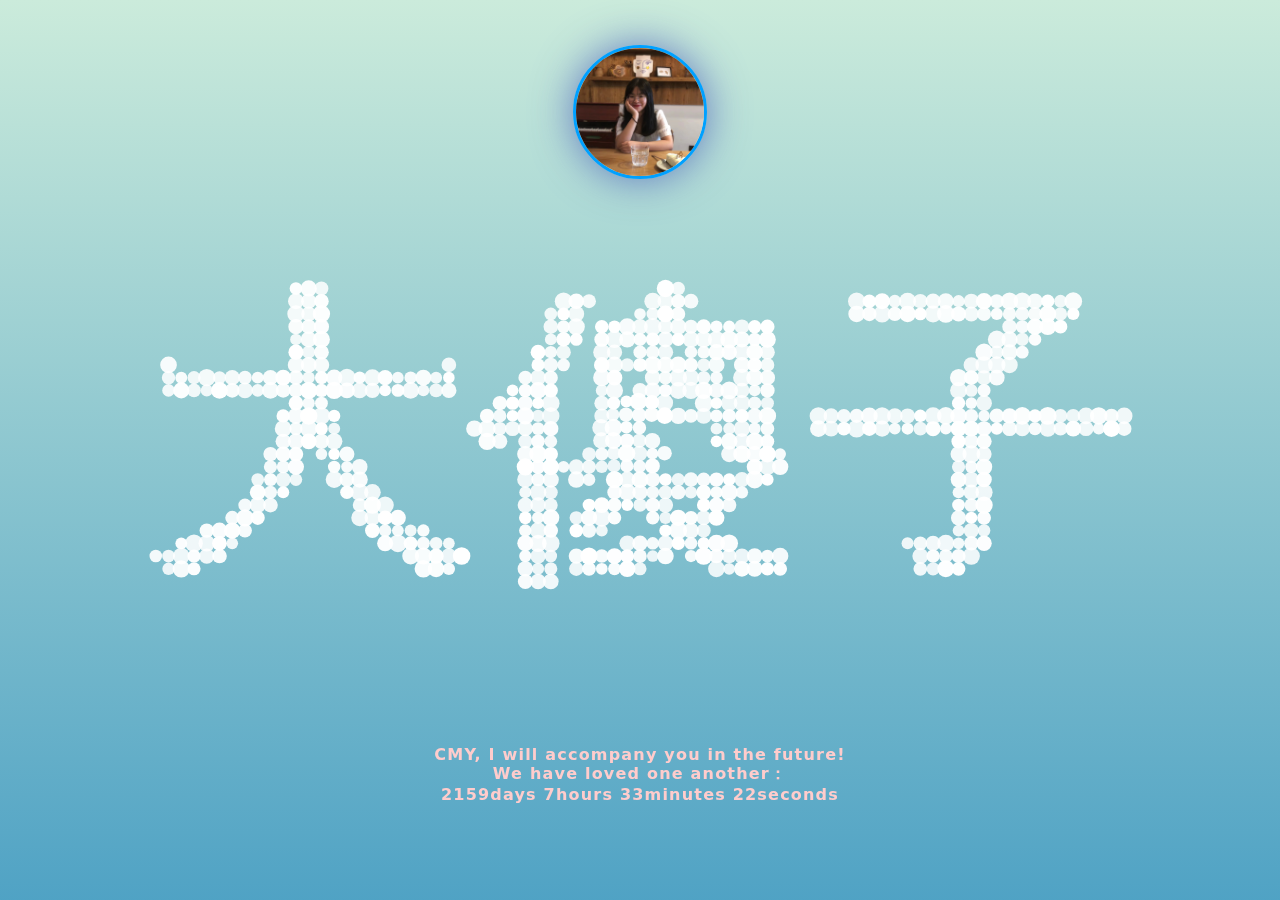
==== 新建文件夹/riqi.html @ cc365758 "Add files via upload" ====
<!DOCTYPE html>
<html>
<head>
    <meta http-equiv="Content-Type" content="text/html; charset=UTF-8">
    <title>to my goddess</title>
    <meta name="viewport" content="width=device-width, initial-scale=1.0">
    <meta name="viewport" content="width=device-width, initial-scale=1.0, maximum-scale=1.0, user-scalable=0">
    <!--<meta itemprop="image" content="./images/fenxiang.png" />-->
    <style>
        html {
            height: 100%;
        }
        body {
            font-family: "Helvetica Neue", "Luxi Sans", "DejaVu Sans", Tahoma, "Hiragino Sans GB", "Microsoft Yahei", sans-serif;
            letter-spacing: 1.2px;
            margin: 0;
        }
        a {
            color: #ebf7f4;
        }
        .body--ready {
            background: -webkit-linear-gradient(top, rgb(203, 235, 219) 0%, rgb(55, 148, 192) 0%);
            background: -moz-linear-gradient(top, rgb(203, 235, 219) 0%, rgb(55, 148, 192) 0%);
            background: -o-linear-gradient(top, rgb(203, 235, 219) 0%, rgb(55, 148, 192) 0%);
            background: -ms-linear-gradient(top, rgb(203, 235, 219) 0%, rgb(55, 148, 192) 0%);
            background: linear-gradient(top, rgb(203, 235, 219) 0%, rgb(55, 148, 192) 0%);
        }
         .body--ready1 {
            background: -webkit-linear-gradient(top, rgb(203, 235, 219) 0%, rgb(55, 148, 192) 30%);
            background: -moz-linear-gradient(top, rgb(203, 235, 219) 0%, rgb(55, 148, 192) 30%);
            background: -o-linear-gradient(top, rgb(203, 235, 219) 0%, rgb(55, 148, 192) 30%);
            background: -ms-linear-gradient(top, rgb(203, 235, 219) 0%, rgb(55, 148, 192) 30%);
            background: linear-gradient(top, rgb(203, 235, 219) 0%, rgb(55, 148, 192) 30%);
        }
        .body--ready2 {
            background: -webkit-linear-gradient(top, rgb(203, 235, 219) 0%, rgb(55, 148, 192) 60%);
            background: -moz-linear-gradient(top, rgb(203, 235, 219) 0%, rgb(55, 148, 192) 60%);
            background: -o-linear-gradient(top, rgb(203, 235, 219) 0%, rgb(55, 148, 192) 60%);
            background: -ms-linear-gradient(top, rgb(203, 235, 219) 0%, rgb(55, 148, 192) 60%);
            background: linear-gradient(top, rgb(203, 235, 219) 0%, rgb(55, 148, 192) 60%);
        }
        .body--ready3 {
            background: -webkit-linear-gradient(top, rgb(203, 235, 219) 0%, rgb(55, 148, 192) 90%);
            background: -moz-linear-gradient(top, rgb(203, 235, 219) 0%, rgb(55, 148, 192) 90%);
            background: -o-linear-gradient(top, rgb(203, 235, 219) 0%, rgb(55, 148, 192) 90%);
            background: -ms-linear-gradient(top, rgb(203, 235, 219) 0%, rgb(55, 148, 192) 90%);
            background: linear-gradient(top, rgb(203, 235, 219) 0%, rgb(55, 148, 192) 90%);
        }

        .body--ready4 {
            background: -webkit-linear-gradient(top, rgb(203, 235, 219) 0%, rgb(55, 148, 192) 120%);
            background: -moz-linear-gradient(top, rgb(203, 235, 219) 0%, rgb(55, 148, 192) 120%);
            background: -o-linear-gradient(top, rgb(203, 235, 219) 0%, rgb(55, 148, 192) 120%);
            background: -ms-linear-gradient(top, rgb(203, 235, 219) 0%, rgb(55, 148, 192) 120%);
            background: linear-gradient(top, rgb(203, 235, 219) 0%, rgb(55, 148, 192) 120%);
        }                
/*         .text {
    position: fixed;
    bottom: 100px;
    text-align: center;
    width: 100%;
} */
        .canvas {
            margin: 0 auto;
            display: block;
        }
        img#logo {
            width: 128px;
            background-size: cover;
            border-radius: 200px;
            box-shadow: 0px 0px 40px rgba(63, 81, 181, 0.72);
            border: 3px solid #00a0ff;
            opacity: 1;
            margin: 0 auto;
            margin-top: 45px;
            margin-bottom: 20px;
            transition: all 1.0s;
        }
        #logo:hover {
            box-shadow: 0 0 10px #fff;
            -webkit-box-shadow: 0 0 19px #fff;
            transform: rotate(360deg);
            -ms-transform: rotate(360deg); /* IE 9 */
            -moz-transform: rotate(360deg); /* Firefox */
            -webkit-transform: rotate(360deg); /* Safari 和 Chrome */
            -o-transform: rotate(360deg); /* Opera */
            filter: progid:DXImageTransform.Microsoft.BasicImage(rotation=3);
        }
        .cs {
            width: 100%;
            height: 100%;
            margin: 0 auto;
            position: absolute;
            text-align: center;
        }
         .music {
            width: 100%;
            height: 100%;
            margin: 0 auto;          
            position: absolute;
            text-align: center;
        }
        .text {
            position: fixed;
            bottom: 80px;
            text-align: center;
            width: 100%;
            font-weight: bold;
        }
        .text-right {
            position: fixed;
            bottom: 50px;
            text-align: right;
            width: 100%;
            font-weight: bold;
        }
    </style>

</head>

<body>
<!--更改为你女朋友的头像-->
<div class="cs">
    <img src=./img/9.jpg id="logo">
</div>
<div class="music">
<!--     <iframe frameborder="no" border="0" marginwidth="0" marginheight="0" width=282 height=86 src="https://music.163.com/outchain/player?type=2&id=34341360&auto=1&height=66"></iframe> -->
    <iframe frameborder="no" border="0" marginwidth="0" marginheight="0" width=298 height=52 src="https://music.163.com/outchain/player?type=2&id=34341360&auto=1&height=32"></iframe>   
</div>
<canvas class="canvas" width="1820" height="905"></canvas>
<p class="text" style="color: #FFCCCC;">
     CMY, I will accompany you in the future!
    <br/>
    We have loved one another：
    <br/>
    <span id="span_dt_dt"></span>
</p>

<script language="javascript">
    function show_date_time() {
        window.setTimeout("show_date_time()", 1000);
        BirthDay = new Date("8/25/2020 00:00:00");//这个日期是可以修改的
        today = new Date();
        timeold = (today.getTime() - BirthDay.getTime());
        sectimeold = timeold / 1000
        secondsold = Math.floor(sectimeold);
        msPerDay = 24 * 60 * 60 * 1000
        e_daysold = timeold / msPerDay
        daysold = Math.floor(e_daysold);
        e_hrsold = (e_daysold - daysold) * 24;
        hrsold = Math.floor(e_hrsold);
        e_minsold = (e_hrsold - hrsold) * 60;
        minsold = Math.floor((e_hrsold - hrsold) * 60);
        seconds = Math.floor((e_minsold - minsold) * 60);
        span_dt_dt.innerHTML = daysold + "days  " + hrsold + "hours  " + minsold + "minutes  " + seconds + "seconds  ";
    }
    show_date_time();
</script>
<script>
    var S = {
        init: function () {
            S.Drawing.init('.canvas');
            var a =Math.floor(Math.random() * 5+1);
			//想说的话
            if (a==1) {
                document.body.classList.add('body--ready');
                alert("你要吃的我都做~"); 
                S.UI.simulate("老梦|遇见你|很幸运|圣诞快乐🎄");
            }else if (a==2){
                document.body.classList.add('body--ready1');
                alert("你想去的地方我都陪你去~");
                S.UI.simulate("老梦|我爱你|圣诞快乐🎄");
            }else if (a==3) {
                 document.body.classList.add('body--ready2');
                 alert("你想做的事情我都陪你做~");
                 S.UI.simulate("Nice|to|Meet|You|#countdown 3|圣诞快乐🎄");
            }else if (a==4) {
                 document.body.classList.add('body--ready3');
                 alert("任何时候记住你都有我，我爱你，超级超级超级爱你~");
                 S.UI.simulate("老梦|以后的路|我|陪着|你|走|#countdown 3|圣诞快乐🎄");
            }else{
                 document.body.classList.add('body--ready4');
                 alert("大傻子，我爱你哦~");
                 S.UI.simulate("大傻子|以后的路|我|陪着|你|走|#countdown 3|圣诞快乐🎄");
            }

            S.Drawing.loop(function () {
                S.Shape.render();
            });
        }
    };
    S.Drawing = (function () {
        var canvas,
            context,
            renderFn,
            requestFrame = window.requestAnimationFrame ||
                window.webkitRequestAnimationFrame ||
                window.mozRequestAnimationFrame ||
                window.oRequestAnimationFrame ||
                window.msRequestAnimationFrame ||
                function (callback) {
                    window.setTimeout(callback, 1000 / 60);
                };
        return {
            init: function (el) {
                canvas = document.querySelector(el);
                context = canvas.getContext('2d');
                this.adjustCanvas();
                window.addEventListener('resize', function (e) {
                    S.Drawing.adjustCanvas();
                });
            },
            loop: function (fn) {
                renderFn = !renderFn ? fn : renderFn;
                this.clearFrame();
                renderFn();
                requestFrame.call(window, this.loop.bind(this));
            },
            adjustCanvas: function () {
                canvas.width = window.innerWidth - 100;
                canvas.height = window.innerHeight - 30;
            },
            clearFrame: function () {
                context.clearRect(0, 0, canvas.width, canvas.height);
            },
            getArea: function () {
                return {w: canvas.width, h: canvas.height};
            },
            drawCircle: function (p, c) {
                context.fillStyle = c.render();
                context.beginPath();
                context.arc(p.x, p.y, p.z, 0, 2 * Math.PI, true);
                context.closePath();
                context.fill();
            }
        };
    }());
    S.UI = (function () {
        var interval,
            currentAction,
            time,
            maxShapeSize = 30,
            sequence = [],
            cmd = '#';
        function formatTime(date) {
            var h = date.getHours(),
                m = date.getMinutes(),
                m = m < 10 ? '0' + m : m;
            return h + ':' + m;
        }
        function getValue(value) {
            return value && value.split(' ')[1];
        }
        function getAction(value) {
            value = value && value.split(' ')[0];
            return value && value[0] === cmd && value.substring(1);
        }
        function timedAction(fn, delay, max, reverse) {
            clearInterval(interval);
            currentAction = reverse ? max : 1;
            fn(currentAction);
            if (!max || (!reverse && currentAction < max) || (reverse && currentAction > 0)) {
                interval = setInterval(function () {
                    currentAction = reverse ? currentAction - 1 : currentAction + 1;
                    fn(currentAction);
                    if ((!reverse && max && currentAction === max) || (reverse && currentAction === 0)) {
                        clearInterval(interval);
                    }
                }, delay);
            }
        }
        function performAction(value) {
            var action,
                value,
                current;
            sequence = typeof (value) === 'object' ? value : sequence.concat(value.split('|'));
            timedAction(function (index) {
                current = sequence.shift();
                action = getAction(current);
                value = getValue(current);
                switch (action) {
                    case 'countdown':
                        value = parseInt(value) || 10;
                        value = value > 0 ? value : 10;
                        timedAction(function (index) {
                            if (index === 0) {
                                if (sequence.length === 0) {
                                    S.Shape.switchShape(S.ShapeBuilder.letter(''));
                                } else {
                                    performAction(sequence);
                                }
                            } else {
                                S.Shape.switchShape(S.ShapeBuilder.letter(index), true);
                            }
                        }, 1000, value, true);
                        break;
                    case 'rectangle':
                        value = value && value.split('x');
                        value = (value && value.length === 2) ? value : [maxShapeSize, maxShapeSize / 2];
                        S.Shape.switchShape(S.ShapeBuilder.rectangle(Math.min(maxShapeSize, parseInt(value[0])), Math.min(maxShapeSize, parseInt(value[1]))));
                        break;
                    case 'circle':
                        value = parseInt(value) || maxShapeSize;
                        value = Math.min(value, maxShapeSize);
                        S.Shape.switchShape(S.ShapeBuilder.circle(value));
                        break;
                    case 'time':
                        var t = formatTime(new Date());
                        if (sequence.length > 0) {
                            S.Shape.switchShape(S.ShapeBuilder.letter(t));
                        } else {
                            timedAction(function () {
                                t = formatTime(new Date());
                                if (t !== time) {
                                    time = t;
                                    S.Shape.switchShape(S.ShapeBuilder.letter(time));
                                }
                            }, 1000);
                        }
                        break;
                    default:
                        S.Shape.switchShape(S.ShapeBuilder.letter(current[0] === cmd ? 'HacPai' : current));
                }
            }, 2000, sequence.length);
        }
        return {
            simulate: function (action) {
                performAction(action);
            }
        };
    }());
    S.Point = function (args) {
        this.x = args.x;
        this.y = args.y;
        this.z = args.z;
        this.a = args.a;
        this.h = args.h;
    };
    S.Color = function (r, g, b, a) {
        this.r = r;
        this.g = g;
        this.b = b;
        this.a = a;
    };
    S.Color.prototype = {
        render: function () {
            return 'rgba(' + this.r + ',' + +this.g + ',' + this.b + ',' + this.a + ')';
        }
    };
    S.Dot = function (x, y) {
        this.p = new S.Point({
            x: x,
            y: y,
            z: 5,
            a: 1,
            h: 0
        });
        this.e = 0.07;
        this.s = true;
        this.c = new S.Color(255, 255, 255, this.p.a);
        this.t = this.clone();
        this.q = [];
    };
    S.Dot.prototype = {
        clone: function () {
            return new S.Point({
                x: this.x,
                y: this.y,
                z: this.z,
                a: this.a,
                h: this.h
            });
        },
        _draw: function () {
            this.c.a = this.p.a;
            S.Drawing.drawCircle(this.p, this.c);
        },
        _moveTowards: function (n) {
            var details = this.distanceTo(n, true),
                dx = details[0],
                dy = details[1],
                d = details[2],
                e = this.e * d;
            if (this.p.h === -1) {
                this.p.x = n.x;
                this.p.y = n.y;
                return true;
            }
            if (d > 1) {
                this.p.x -= ((dx / d) * e);
                this.p.y -= ((dy / d) * e);
            } else {
                if (this.p.h > 0) {
                    this.p.h--;
                } else {
                    return true;
                }
            }
            return false;
        },
        _update: function () {
            if (this._moveTowards(this.t)) {
                var p = this.q.shift();
                if (p) {
                    this.t.x = p.x || this.p.x;
                    this.t.y = p.y || this.p.y;
                    this.t.z = p.z || this.p.z;
                    this.t.a = p.a || this.p.a;
                    this.p.h = p.h || 0;
                } else {
                    if (this.s) {
                        this.p.x -= Math.sin(Math.random() * 3.142);
                        this.p.y -= Math.sin(Math.random() * 3.142);
                    } else {
                        this.move(new S.Point({
                            x: this.p.x + (Math.random() * 50) - 25,
                            y: this.p.y + (Math.random() * 50) - 25
                        }));
                    }
                }
            }
            d = this.p.a - this.t.a;
            this.p.a = Math.max(0.1, this.p.a - (d * 0.05));
            d = this.p.z - this.t.z;
            this.p.z = Math.max(1, this.p.z - (d * 0.05));
        },
        distanceTo: function (n, details) {
            var dx = this.p.x - n.x,
                dy = this.p.y - n.y,
                d = Math.sqrt(dx * dx + dy * dy);
            return details ? [dx, dy, d] : d;
        },
        move: function (p, avoidStatic) {
            if (!avoidStatic || (avoidStatic && this.distanceTo(p) > 1)) {
                this.q.push(p);
            }
        },
        render: function () {
            this._update();
            this._draw();
        }
    };
    S.ShapeBuilder = (function () {
        var gap = 13,
            shapeCanvas = document.createElement('canvas'),
            shapeContext = shapeCanvas.getContext('2d'),
            fontSize = 500,
            fontFamily = 'Avenir, Helvetica Neue, Helvetica, Arial, sans-serif';
        function fit() {
            shapeCanvas.width = Math.floor(window.innerWidth / gap) * gap;
            shapeCanvas.height = Math.floor(window.innerHeight / gap) * gap;
            shapeContext.fillStyle = 'red';
            shapeContext.textBaseline = 'middle';
            shapeContext.textAlign = 'center';
        }
        function processCanvas() {
            var pixels = shapeContext.getImageData(0, 0, shapeCanvas.width, shapeCanvas.height).data;
            dots = [],
                pixels,
                x = 0,
                y = 0,
                fx = shapeCanvas.width,
                fy = shapeCanvas.height,
                w = 0,
                h = 0;
            for (var p = 0; p < pixels.length; p += (4 * gap)) {
                if (pixels[p + 3] > 0) {
                    dots.push(new S.Point({
                        x: x,
                        y: y
                    }));
                    w = x > w ? x : w;
                    h = y > h ? y : h;
                    fx = x < fx ? x : fx;
                    fy = y < fy ? y : fy;
                }
                x += gap;
                if (x >= shapeCanvas.width) {
                    x = 0;
                    y += gap;
                    p += gap * 4 * shapeCanvas.width;
                }
            }
            return {dots: dots, w: w + fx, h: h + fy};
        }
        function setFontSize(s) {
            shapeContext.font = 'bold ' + s + 'px ' + fontFamily;
        }
        function isNumber(n) {
            return !isNaN(parseFloat(n)) && isFinite(n);
        }
        function init() {
            fit();
            window.addEventListener('resize', fit);
        }
        // Init
        init();
        return {
            imageFile: function (url, callback) {
                var image = new Image(),
                    a = S.Drawing.getArea();
                image.onload = function () {
                    shapeContext.clearRect(0, 0, shapeCanvas.width, shapeCanvas.height);
                    shapeContext.drawImage(this, 0, 0, a.h * 0.6, a.h * 0.6);
                    callback(processCanvas());
                };
                image.onerror = function () {
                    callback(S.ShapeBuilder.letter('What?'));
                };
                image.src = url;
            },
            circle: function (d) {
                var r = Math.max(0, d) / 2;
                shapeContext.clearRect(0, 0, shapeCanvas.width, shapeCanvas.height);
                shapeContext.beginPath();
                shapeContext.arc(r * gap, r * gap, r * gap, 0, 2 * Math.PI, false);
                shapeContext.fill();
                shapeContext.closePath();
                return processCanvas();
            },
            letter: function (l) {
                var s = 0;
                setFontSize(fontSize);
                s = Math.min(fontSize,
                    (shapeCanvas.width / shapeContext.measureText(l).width) * 0.8 * fontSize,
                    (shapeCanvas.height / fontSize) * (isNumber(l) ? 1 : 0.45) * fontSize);
                setFontSize(s);
                shapeContext.clearRect(0, 0, shapeCanvas.width, shapeCanvas.height);
                shapeContext.fillText(l, shapeCanvas.width / 2, shapeCanvas.height / 2);
                return processCanvas();
            },
            rectangle: function (w, h) {
                var dots = [],
                    width = gap * w,
                    height = gap * h;
                for (var y = 0; y < height; y += gap) {
                    for (var x = 0; x < width; x += gap) {
                        dots.push(new S.Point({
                            x: x,
                            y: y
                        }));
                    }
                }
                return {dots: dots, w: width, h: height};
            }
        };
    }());
    S.Shape = (function () {
        var dots = [],
            width = 0,
            height = 0,
            cx = 0,
            cy = 0;
        function compensate() {
            var a = S.Drawing.getArea();
            cx = a.w / 2 - width / 2;
            cy = a.h / 2 - height / 2;
        }
        return {
            shuffleIdle: function () {
                var a = S.Drawing.getArea();
                for (var d = 0; d < dots.length; d++) {
                    if (!dots[d].s) {
                        dots[d].move({
                            x: Math.random() * a.w,
                            y: Math.random() * a.h
                        });
                    }
                }
            },
            switchShape: function (n, fast) {
                var size,
                    a = S.Drawing.getArea();
                width = n.w;
                height = n.h;
                compensate();
                if (n.dots.length > dots.length) {
                    size = n.dots.length - dots.length;
                    for (var d = 1; d <= size; d++) {
                        dots.push(new S.Dot(a.w / 2, a.h / 2));
                    }
                }
                var d = 0,
                    i = 0;
                while (n.dots.length > 0) {
                    i = Math.floor(Math.random() * n.dots.length);
                    dots[d].e = fast ? 0.25 : (dots[d].s ? 0.14 : 0.11);
                    if (dots[d].s) {
                        dots[d].move(new S.Point({
                            z: Math.random() * 20 + 10,
                            a: Math.random(),
                            h: 18
                        }));
                    } else {
                        dots[d].move(new S.Point({
                            z: Math.random() * 5 + 5,
                            h: fast ? 18 : 30
                        }));
                    }
                    dots[d].s = true;
                    dots[d].move(new S.Point({
                        x: n.dots[i].x + cx,
                        y: n.dots[i].y + cy,
                        a: 1,
                        z: 5,
                        h: 0
                    }));
                    n.dots = n.dots.slice(0, i).concat(n.dots.slice(i + 1));
                    d++;
                }
                for (var i = d; i < dots.length; i++) {
                    if (dots[i].s) {
                        dots[i].move(new S.Point({
                            z: Math.random() * 20 + 10,
                            a: Math.random(),
                            h: 20
                        }));
                        dots[i].s = false;
                        dots[i].e = 0.04;
                        dots[i].move(new S.Point({
                            x: Math.random() * a.w,
                            y: Math.random() * a.h,
                            a: 0.3, //.4
                            z: Math.random() * 4,
                            h: 0
                        }));
                    }
                }
            },
            render: function () {
                for (var d = 0; d < dots.length; d++) {
                    dots[d].render();
                }
            }
        };
    }());
    S.init();
</script>
<!--音乐可改-->
<!-- <audio autoplay="autoplay" loop="loop">
    <source src="http://m10.music.126.net/20180509183512/5ae461e9a42675d782840bf139b05c60/ymusic/e492/ea7a/6a27/8799d19e52d9bbe3ae15febb03d7efdb.mp3" type="audio/mpeg">
</audio> -->
</body>
</html>
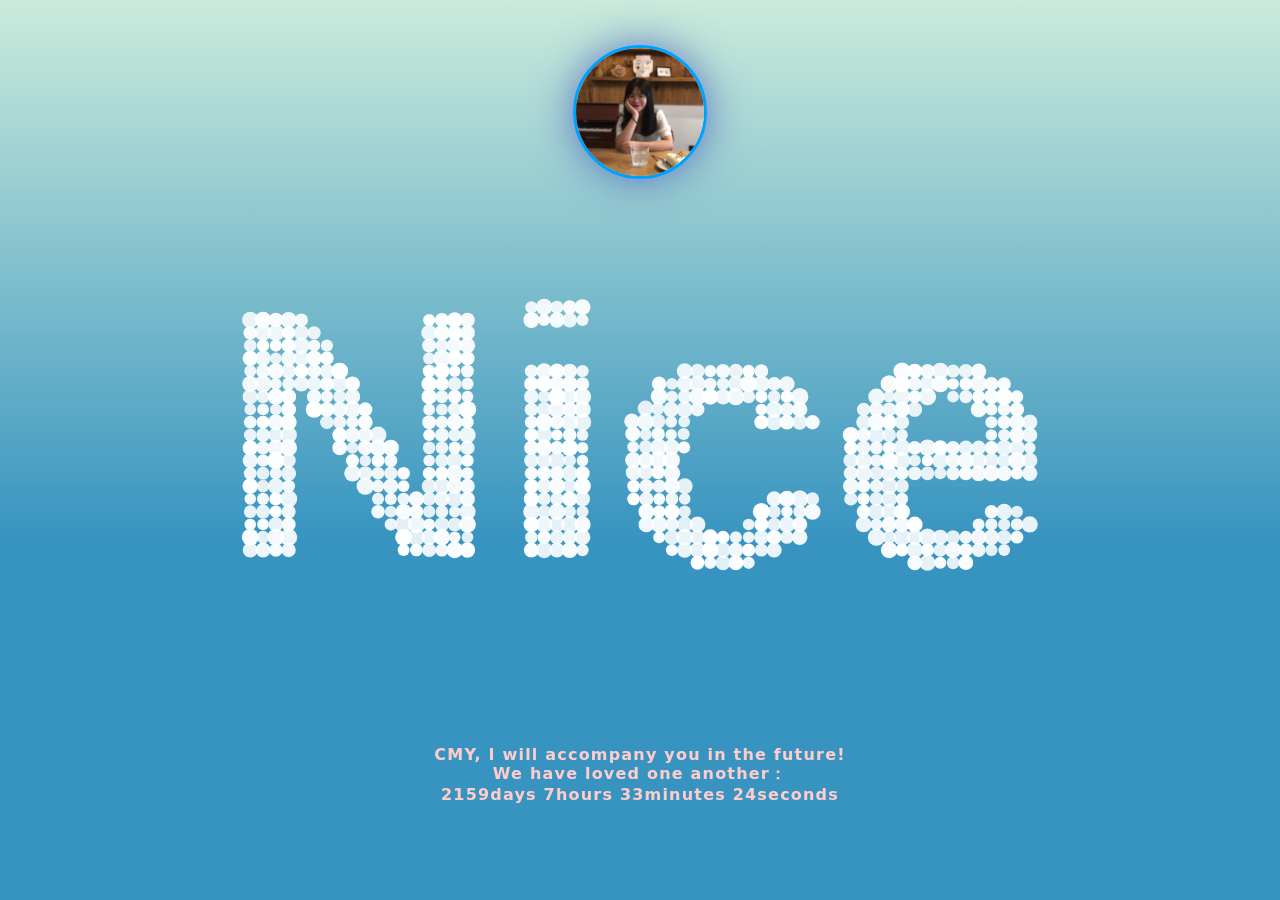
==== commit dc8a15a1: "Add files via upload" ====
--- a/新建文件夹/riqi.html
+++ b/新建文件夹/riqi.html
@@ -119,13 +119,13 @@
 </head>
 
 <body>
-<!--更改为你女朋友的头像-->
+
 <div class="cs">
     <img src=./img/9.jpg id="logo">
 </div>
 <div class="music">
 <!--     <iframe frameborder="no" border="0" marginwidth="0" marginheight="0" width=282 height=86 src="https://music.163.com/outchain/player?type=2&id=34341360&auto=1&height=66"></iframe> -->
-    <iframe frameborder="no" border="0" marginwidth="0" marginheight="0" width=298 height=52 src="https://music.163.com/outchain/player?type=2&id=34341360&auto=1&height=32"></iframe>   
+    <iframe frameborder="no" border="0" marginwidth="0" marginheight="0" width=298 height=52 src="https://music.163.com/outchain/player?type=2&id=579954&auto=1&height=32"></iframe>
 </div>
 <canvas class="canvas" width="1820" height="905"></canvas>
 <p class="text" style="color: #FFCCCC;">
@@ -169,7 +169,7 @@
             }else if (a==2){
                 document.body.classList.add('body--ready1');
                 alert("你想去的地方我都陪你去~");
-                S.UI.simulate("老梦|我爱你|圣诞快乐🎄");
+                S.UI.simulate("老梦|我爱你|以后的|每个圣诞|都有我在|圣诞快乐🎄");
             }else if (a==3) {
                  document.body.classList.add('body--ready2');
                  alert("你想做的事情我都陪你做~");
@@ -181,7 +181,7 @@
             }else{
                  document.body.classList.add('body--ready4');
                  alert("大傻子，我爱你哦~");
-                 S.UI.simulate("大傻子|以后的路|我|陪着|你|走|#countdown 3|圣诞快乐🎄");
+                 S.UI.simulate("大傻子|以后|春夏秋冬|我陪你|度过|#countdown 3|圣诞快乐🎄");
             }
 
             S.Drawing.loop(function () {
